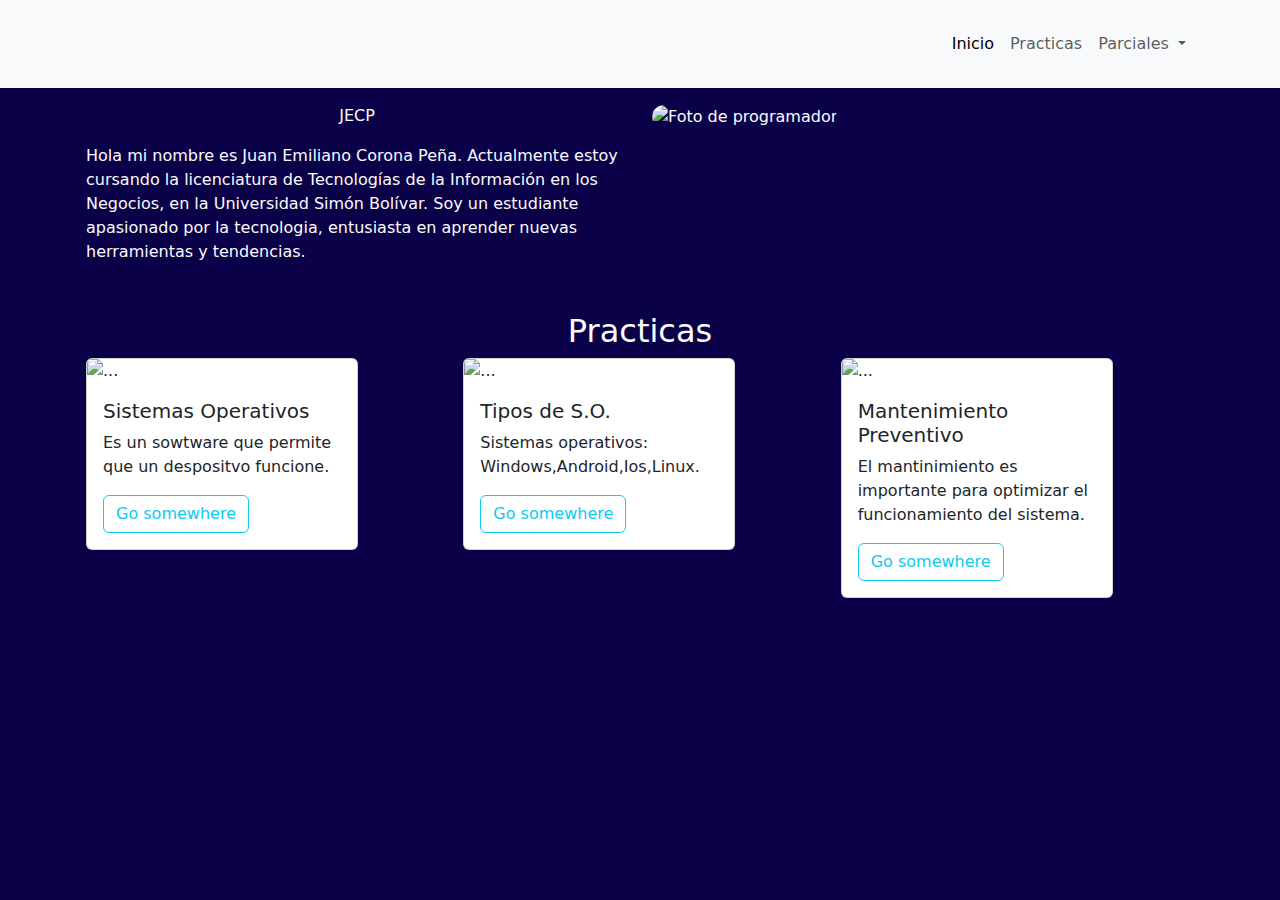
==== index.html @ 76eea1d2 "Add files via upload" ====
<!doctype html>
<html lang="en">
  <head>
    <meta charset="utf-8">
    <meta name="viewport" content="width=device-width, initial-scale=1">
    <title>Emiliano</title>
    <link href="https://cdn.jsdelivr.net/npm/bootstrap@5.3.3/dist/css/bootstrap.min.css" rel="stylesheet" integrity="sha384-QWTKZyjpPEjISv5WaRU9OFeRpok6YctnYmDr5pNlyT2bRjXh0JMhjY6hW+ALEwIH" crossorigin="anonymous">
    <link rel="stylesheet" href="./estilos.css">
  </head>
  <body>
<header>
  <nav class="navbar navbar-expand-lg bg-body-tertiary">
    <div class="container">
      <a class="navbar-brand" href="#">
        <title>JECP</title>
      </a>
      <button class="navbar-toggler" type="button" data-bs-toggle="collapse" data-bs-target="#navbarSupportedContent" aria-controls="navbarSupportedContent" aria-expanded="false" aria-label="Toggle navigation">
        <span class="navbar-toggler-icon"></span>
      </button>
      <div class="collapse navbar-collapse" id="navbarSupportedContent">
        <ul class="navbar-nav ms-auto mb-2 mb-lg-0">
          <li class="nav-item">
            <a class="nav-link active" aria-current="page" href="#">Inicio</a>
          </li>
          <li class="nav-item">
            <a class="nav-link" href="#practicas">Practicas</a>
          </li>
          <li class="nav-item dropdown">
            <a class="nav-link dropdown-toggle" href="#" role="button" data-bs-toggle="dropdown" aria-expanded="false">
              Parciales
            </a>
            <ul class="dropdown-menu">
              <li><a class="dropdown-item" href="#">Primer Parcial</a></li>
              <li><a class="dropdown-item" href="#">Segundo Parcial</a></li>
              <li><hr class="dropdown-divider"></li>
              <li><a class="dropdown-item" href="#">Tercer Parcial</a></li>
            </ul>
          </li>
        </ul>
      </div>
    </div>
  </nav>
</header>
<div class="container">
  <div class="row">
    <div class="col-lg-6 col-md-6 col-sm-12">
      <p class="nombre text-center">JECP</p>
      <p>Hola mi nombre es Juan Emiliano Corona Peña. Actualmente estoy cursando la licenciatura de Tecnologías de la Información en los Negocios, en la Universidad Simón Bolívar. 
        Soy un estudiante apasionado por la tecnologia, entusiasta en aprender nuevas herramientas y tendencias.</p>



    </div>
    <div class="col-lg-6 col-md-6 col-sm-12">
      <img src="./img/dsc8833.webp" alt="Foto de programador" class="programador">
    </div>
  </div>
</div>
<div class="container" >
  <div class="row">
    <div class="col-12 text-center">
      <h2 id="Practicas">Practicas</h2>
    </div>
    <div class="col-lg-4 col-md-4 col-sm-12">
      <div class="card" style="width: 17rem;">
        <img src="./img/download.webp" class="card-img-top img-fluid" alt="...">
        <div class="card-body">
          <h5 class="card-title">Sistemas Operativos</h5>
          <p class="card-text">Es un sowtware que permite que un despositvo funcione.</p>

          </p>
          <a href="#" class="btn btn-outline-info">Go somewhere</a>
        </div>
      </div>
    </div>
    <div class="col-lg-4 col-md-4 col-sm-12">
      <div class="card" style="width: 17rem;">
        <img src="./img/download.webp" class="card-img-top img-fluid" alt="...">
        <div class="card-body">
          <h5 class="card-title">Tipos de S.O.</h5>
          <p class="card-text">Sistemas operativos: Windows,Android,Ios,Linux.</p>
          <a href="#" class="btn btn-outline-info">Go somewhere</a>
        </div>
      </div>
    </div>
    <div class="col-lg-4 col-md-4 col-sm-12">
      <div class="card" style="width: 17rem;">
        <img src="./img/download.webp" class="card-img-top img-fluid" alt="...">
        <div class="card-body">
          <h5 class="card-title">Mantenimiento Preventivo</h5>
          <p class="card-text">El mantinimiento es importante para optimizar el funcionamiento del sistema. </p>
          <a href="#" class="btn btn-outline-info">Go somewhere</a> 
        </div>
      </div>
    </div>
  </div>
</div>


    <script src="https://cdn.jsdelivr.net/npm/bootstrap@5.3.3/dist/js/bootstrap.bundle.min.js" integrity="sha384-YvpcrYf0tY3lHB60NNkmXc5s9fDVZLESaAA55NDzOxhy9GkcIdslK1eN7N6jIeHz" crossorigin="anonymous"></script>
  </body>
</html>
---- estilos.css ----
body{
    background-color: #0a0148;
    color: #fbfbfb;
}

.container{
    padding: 1rem;
}

.programador {
    width: 20rem;
    height: auto;
    border-radius: 35px;
}
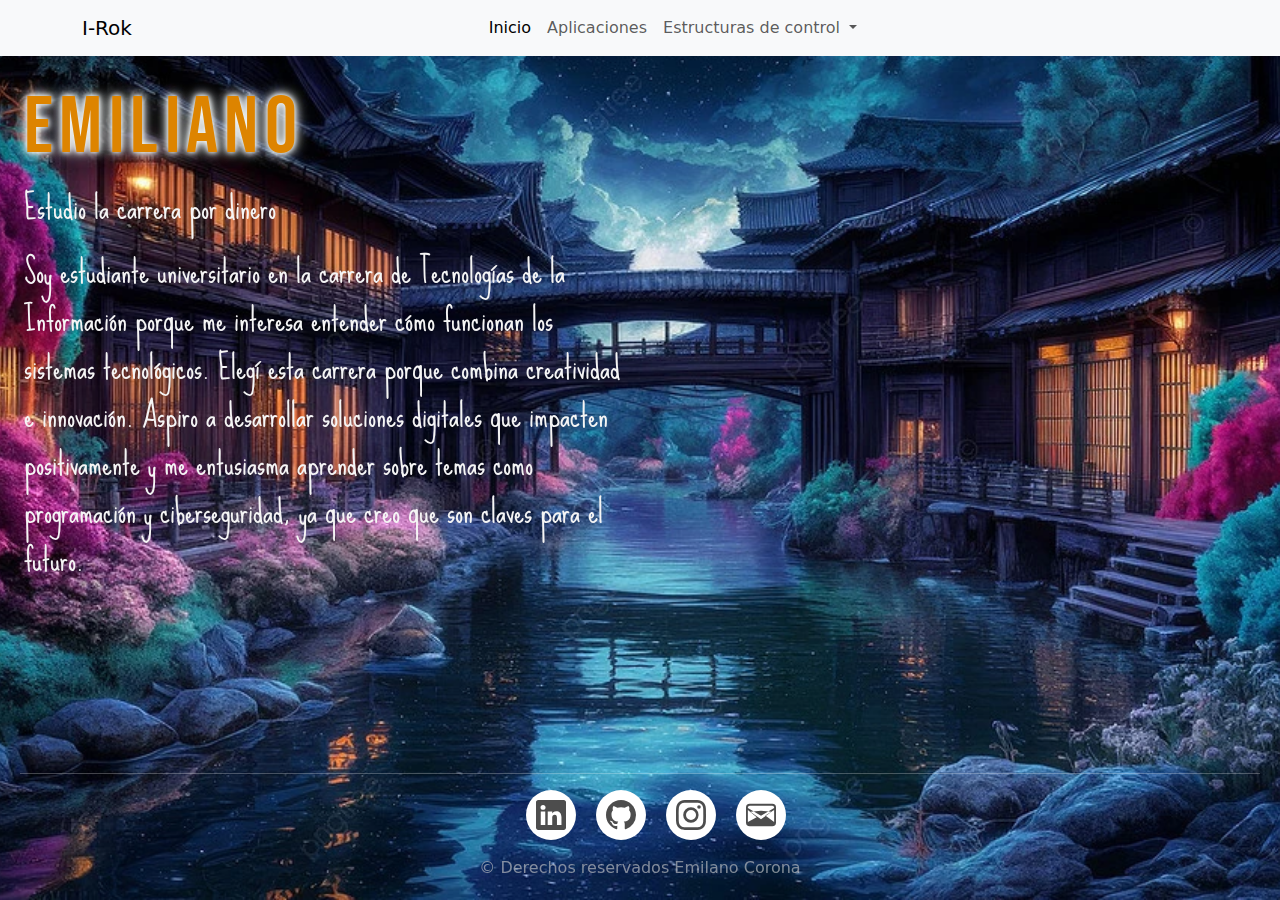
==== commit acead927: "Add files via upload" ====
--- a/index.html
+++ b/index.html
@@ -1,102 +1,188 @@
 <!doctype html>
-<html lang="en">
+<html lang="es">
   <head>
     <meta charset="utf-8">
     <meta name="viewport" content="width=device-width, initial-scale=1">
-    <title>Emiliano</title>
+    <title>JECP</title>
     <link href="https://cdn.jsdelivr.net/npm/bootstrap@5.3.3/dist/css/bootstrap.min.css" rel="stylesheet" integrity="sha384-QWTKZyjpPEjISv5WaRU9OFeRpok6YctnYmDr5pNlyT2bRjXh0JMhjY6hW+ALEwIH" crossorigin="anonymous">
-    <link rel="stylesheet" href="./estilos.css">
+    <link rel="stylesheet" href="https://cdn.jsdelivr.net/npm/bootstrap-icons@1.11.3/font/bootstrap-icons.min.css">
+    <link rel="stylesheet" href="../CSS/styles.css">
+    <link href="https://unpkg.com/aos@2.3.1/dist/aos.css" rel="stylesheet">
+    <link rel="preconnect" href="https://fonts.googleapis.com">
+    <link rel="preconnect" href="https://fonts.gstatic.com" crossorigin>
+    <link href="https://fonts.googleapis.com/css2?family=Bebas+Neue&display=swap" rel="stylesheet">
+    <link rel="preconnect" href="https://fonts.googleapis.com">
+    <link rel="preconnect" href="https://fonts.gstatic.com" crossorigin>
+    <link href="https://fonts.googleapis.com/css2?family=Podkova:wght@400..800&family=Sue+Ellen+Francisco&display=swap" rel="stylesheet">
   </head>
   <body>
-<header>
-  <nav class="navbar navbar-expand-lg bg-body-tertiary">
-    <div class="container">
-      <a class="navbar-brand" href="#">
-        <title>JECP</title>
-      </a>
-      <button class="navbar-toggler" type="button" data-bs-toggle="collapse" data-bs-target="#navbarSupportedContent" aria-controls="navbarSupportedContent" aria-expanded="false" aria-label="Toggle navigation">
-        <span class="navbar-toggler-icon"></span>
-      </button>
-      <div class="collapse navbar-collapse" id="navbarSupportedContent">
-        <ul class="navbar-nav ms-auto mb-2 mb-lg-0">
-          <li class="nav-item">
-            <a class="nav-link active" aria-current="page" href="#">Inicio</a>
-          </li>
-          <li class="nav-item">
-            <a class="nav-link" href="#practicas">Practicas</a>
-          </li>
-          <li class="nav-item dropdown">
-            <a class="nav-link dropdown-toggle" href="#" role="button" data-bs-toggle="dropdown" aria-expanded="false">
-              Parciales
-            </a>
-            <ul class="dropdown-menu">
-              <li><a class="dropdown-item" href="#">Primer Parcial</a></li>
-              <li><a class="dropdown-item" href="#">Segundo Parcial</a></li>
-              <li><hr class="dropdown-divider"></li>
-              <li><a class="dropdown-item" href="#">Tercer Parcial</a></li>
-            </ul>
-          </li>
-        </ul>
-      </div>
-    </div>
-  </nav>
-</header>
-<div class="container">
-  <div class="row">
-    <div class="col-lg-6 col-md-6 col-sm-12">
-      <p class="nombre text-center">JECP</p>
-      <p>Hola mi nombre es Juan Emiliano Corona Peña. Actualmente estoy cursando la licenciatura de Tecnologías de la Información en los Negocios, en la Universidad Simón Bolívar. 
-        Soy un estudiante apasionado por la tecnologia, entusiasta en aprender nuevas herramientas y tendencias.</p>
+       <header>
+        <nav class="navbar navbar-expand-lg bg-body-tertiary">
+          <div class="container">
+            <a class="navbar-brand" href="./index.html">I-Rok</a>
+            <button class="navbar-toggler" type="button" data-bs-toggle="collapse" data-bs-target="#navbarSupportedContent" aria-controls="navbarSupportedContent" aria-expanded="false" aria-label="Toggle navigation">
+              <span class="navbar-toggler-icon"></span>
+            </button>
+            <div class="collapse navbar-collapse" id="navbarSupportedContent">
+              <ul class="navbar-nav mx-auto mb-2 mb-lg-0">
+                <li class="nav-item">
+                  <a class="nav-link active" aria-current="page" href="./index.html">Inicio</a>
+                </li>
+                <li class="nav-item">
+                  <a class="nav-link" href="./aplicacones.html">Aplicaciones</a>
+                </li>
+                <li class="nav-item dropdown">
+                  <a class="nav-link dropdown-toggle" href="#" role="button" data-bs-toggle="dropdown" aria-expanded="false">
+                    Estructuras de control 
+                  </a>
+                  <ul class="dropdown-menu">
+                    <li><a class="dropdown-item" href="./page/lineal.html">Lineal</a></li>
+                    <li><a class="dropdown-item" href="./page/if.html">If</a></li>
+                    <li><a class="dropdown-item" href="./page/while.html">While</a></li>
+                    <li><a class="dropdown-item" href="./page/dowhile.html">Do while</a></li>
+                    <li><a class="dropdown-item" href="./page/case.html">Case</a></li>
+                    <li><hr class="dropdown-divider"></li>
+                    <li><a class="dropdown-item" href="#">Something else here</a></li>
+                  </ul>
+                </li>
+              </ul>
+            </div>
+          </div>
+        </nav>
+       </header>
+       <main>
+           <section>
+            <div class="row">
+               <div data-aos="flip-left">
+                 <h2>Emiliano</h2>
+               </div>
+               <div class="col-lg-6 col-md-6 col-sm-12"  data-aos="fade-down-left">
+                <p class="texto">Estudio la carrera por dinero</p>
+                <p class="texto">Soy estudiante universitario en la carrera de Tecnologías de la Información porque me interesa entender cómo funcionan los sistemas tecnológicos. Elegí esta carrera porque combina creatividad e innovación. Aspiro a desarrollar soluciones digitales que impacten positivamente y me entusiasma aprender sobre temas como programación y ciberseguridad, ya que creo que son claves para el futuro.</p>
+               </div>
+              <div class="col-lg-6 col-md-6 col-sm-12"></div>
+            </div>
+           </section>
+           <section>
+            <div class="row">
+              <div class="col"></div>
+              <div class="col"></div>
+            </div>
+           </section>
+       </main> 
+       <footer class="footer fixed-bottom">
+         <hr>
 
+         
+         <ul class="example-2">
+           <li class="icon-content">
+             <a
+               href="https://www.linkedin.com/in/juan-emiliano-corona-pe%C3%B1a-049668335/"
+               aria-label="LinkedIn"
+               data-social="linkedin"
+             >
+               <div class="filled"></div>
+               <svg
+                 xmlns="http://www.w3.org/2000/svg"
+                 width="16"
+                 height="16"
+                 fill="currentColor"
+                 class="bi bi-linkedin"
+                 viewBox="0 0 16 16"
+                 xml:space="preserve"
+               >
+                 <path
+                   d="M0 1.146C0 .513.526 0 1.175 0h13.65C15.474 0 16 .513 16 1.146v13.708c0 .633-.526 1.146-1.175 1.146H1.175C.526 16 0 15.487 0 14.854zm4.943 12.248V6.169H2.542v7.225zm-1.2-8.212c.837 0 1.358-.554 1.358-1.248-.015-.709-.52-1.248-1.342-1.248S2.4 3.226 2.4 3.934c0 .694.521 1.248 1.327 1.248zm4.908 8.212V9.359c0-.216.016-.432.08-.586.173-.431.568-.878 1.232-.878.869 0 1.216.662 1.216 1.634v3.865h2.401V9.25c0-2.22-1.184-3.252-2.764-3.252-1.274 0-1.845.7-2.165 1.193v.025h-.016l.016-.025V6.169h-2.4c.03.678 0 7.225 0 7.225z"
+                   fill="currentColor"
+                 ></path>
+               </svg>
+             </a>
+             <div class="tooltip">EmilianoCorona</div>
+           </li>
+           <li class="icon-content">
+             <a href="https://github.com/EmilianoCrnp" aria-label="GitHub" data-social="github">
+               <div class="filled"></div>
+               <svg
+                 xmlns="http://www.w3.org/2000/svg"
+                 width="16"
+                 height="16"
+                 fill="currentColor"
+                 class="bi bi-github"
+                 viewBox="0 0 16 16"
+                 xml:space="preserve"
+               >
+                 <path
+                   d="M8 0C3.58 0 0 3.58 0 8c0 3.54 2.29 6.53 5.47 7.59.4.07.55-.17.55-.38 0-.19-.01-.82-.01-1.49-2.01.37-2.53-.49-2.69-.94-.09-.23-.48-.94-.82-1.13-.28-.15-.68-.52-.01-.53.63-.01 1.08.58 1.23.82.72 1.21 1.87.87 2.33.66.07-.52.28-.87.51-1.07-1.78-.2-3.64-.89-3.64-3.95 0-.87.31-1.59.82-2.15-.08-.2-.36-1.02.08-2.12 0 0 .67-.21 2.2.82.64-.18 1.32-.27 2-.27s1.36.09 2 .27c1.53-1.04 2.2-.82 2.2-.82.44 1.1.16 1.92.08 2.12.51.56.82 1.27.82 2.15 0 3.07-1.87 3.75-3.65 3.95.29.25.54.73.54 1.48 0 1.07-.01 1.93-.01 2.2 0 .21.15.46.55.38A8.01 8.01 0 0 0 16 8c0-4.42-3.58-8-8-8"
+                   fill="currentColor"
+                 ></path>
+               </svg>
+             </a>
+             <div class="tooltip">EmilianoCrnp</div>
+           </li>
+           <li class="icon-content">
+             <a
+               href="https://www.instagram.com/emi.corona.7/"
+               aria-label="Instagram"
+               data-social="instagram"
+             >
+               <div class="filled"></div>
+               <svg
+                 xmlns="http://www.w3.org/2000/svg"
+                 width="16"
+                 height="16"
+                 fill="currentColor"
+                 class="bi bi-instagram"
+                 viewBox="0 0 16 16"
+                 xml:space="preserve"
+               >
+                 <path
+                   d="M8 0C5.829 0 5.556.01 4.703.048 3.85.088 3.269.222 2.76.42a3.9 3.9 0 0 0-1.417.923A3.9 3.9 0 0 0 .42 2.76C.222 3.268.087 3.85.048 4.7.01 5.555 0 5.827 0 8.001c0 2.172.01 2.444.048 3.297.04.852.174 1.433.372 1.942.205.526.478.972.923 1.417.444.445.89.719 1.416.923.51.198 1.09.333 1.942.372C5.555 15.99 5.827 16 8 16s2.444-.01 3.298-.048c.851-.04 1.434-.174 1.943-.372a3.9 3.9 0 0 0 1.416-.923c.445-.445.718-.891.923-1.417.197-.509.332-1.09.372-1.942C15.99 10.445 16 10.173 16 8s-.01-2.445-.048-3.299c-.04-.851-.175-1.433-.372-1.941a3.9 3.9 0 0 0-.923-1.417A3.9 3.9 0 0 0 13.24.42c-.51-.198-1.092-.333-1.943-.372C10.443.01 10.172 0 7.998 0zm-.717 1.442h.718c2.136 0 2.389.007 3.232.046.78.035 1.204.166 1.486.275.373.145.64.319.92.599s.453.546.598.92c.11.281.24.705.275 1.485.039.843.047 1.096.047 3.231s-.008 2.389-.047 3.232c-.035.78-.166 1.203-.275 1.485a2.5 2.5 0 0 1-.599.919c-.28.28-.546.453-.92.598-.28.11-.704.24-1.485.276-.843.038-1.096.047-3.232.047s-2.39-.009-3.233-.047c-.78-.036-1.203-.166-1.485-.276a2.5 2.5 0 0 1-.92-.598 2.5 2.5 0 0 1-.6-.92c-.109-.281-.24-.705-.275-1.485-.038-.843-.046-1.096-.046-3.233s.008-2.388.046-3.231c.036-.78.166-1.204.276-1.486.145-.373.319-.64.599-.92s.546-.453.92-.598c.282-.11.705-.24 1.485-.276.738-.034 1.024-.044 2.515-.045zm4.988 1.328a.96.96 0 1 0 0 1.92.96.96 0 0 0 0-1.92m-4.27 1.122a4.109 4.109 0 1 0 0 8.217 4.109 4.109 0 0 0 0-8.217m0 1.441a2.667 2.667 0 1 1 0 5.334 2.667 2.667 0 0 1 0-5.334"
+                   fill="currentColor"
+                 ></path>
+               </svg>
+             </a>
+             <div class="tooltip">emi.corona7</div>
+           </li>
+           <li class="icon-content">
+             <a href="mailto:example@example.com" aria-label="Mail" data-social="mail">
+             <div class="filled"></div>
+             <svg
+               xmlns="http://www.w3.org/2000/svg"
+               width="16"
+               height="16"
+               fill="currentColor"
+               class="bi bi-envelope"
+               viewBox="0 0 16 16"
+             >
+              <path
+               d="M0 4a2 2 0 0 1 2-2h12a2 2 0 0 1 2 2v8a2 2 0 0 1-2 2H2a2 2 0 0 1-2-2V4zm2-1a1 1 0 0 0-1 1v.217l7 4.2 7-4.2V4a1 1 0 0 0-1-1H2zm13 2.383-4.708 2.825L15 11.783V5.383zM1 5.383v6.4l4.708-2.575L1 5.383zm1.345.86L8 10.21l5.655-3.967L8 5.667 2.345 6.243z"
+             ></path>
+           </svg>
+          </a>
+       <div class="tooltip">Mail</div>
+     </li>
 
+         </ul>
 
-    </div>
-    <div class="col-lg-6 col-md-6 col-sm-12">
-      <img src="./img/dsc8833.webp" alt="Foto de programador" class="programador">
-    </div>
-  </div>
-</div>
-<div class="container" >
-  <div class="row">
-    <div class="col-12 text-center">
-      <h2 id="Practicas">Practicas</h2>
-    </div>
-    <div class="col-lg-4 col-md-4 col-sm-12">
-      <div class="card" style="width: 17rem;">
-        <img src="./img/download.webp" class="card-img-top img-fluid" alt="...">
-        <div class="card-body">
-          <h5 class="card-title">Sistemas Operativos</h5>
-          <p class="card-text">Es un sowtware que permite que un despositvo funcione.</p>
+         <div class="col-md-12 text-right">
+          <div class="footer-copyright">
+          &copy; Derechos reservados Emilano Corona
+          </div>
 
-          </p>
-          <a href="#" class="btn btn-outline-info">Go somewhere</a>
-        </div>
-      </div>
-    </div>
-    <div class="col-lg-4 col-md-4 col-sm-12">
-      <div class="card" style="width: 17rem;">
-        <img src="./img/download.webp" class="card-img-top img-fluid" alt="...">
-        <div class="card-body">
-          <h5 class="card-title">Tipos de S.O.</h5>
-          <p class="card-text">Sistemas operativos: Windows,Android,Ios,Linux.</p>
-          <a href="#" class="btn btn-outline-info">Go somewhere</a>
-        </div>
-      </div>
-    </div>
-    <div class="col-lg-4 col-md-4 col-sm-12">
-      <div class="card" style="width: 17rem;">
-        <img src="./img/download.webp" class="card-img-top img-fluid" alt="...">
-        <div class="card-body">
-          <h5 class="card-title">Mantenimiento Preventivo</h5>
-          <p class="card-text">El mantinimiento es importante para optimizar el funcionamiento del sistema. </p>
-          <a href="#" class="btn btn-outline-info">Go somewhere</a> 
-        </div>
-      </div>
-    </div>
-  </div>
-</div>
+         </div>
+         
+         
+       </footer>
+    <script src="https://cdn.jsdelivr.net/npm/bootstrap@5.3.3/dist/js/bootstrap.bundle.min.js" integrity="sha384-YvpcrYf0tY3lHB60NNkmXc5s9fDVZLESaAA55NDzOxhy9GkcIdslK1eN7N6jIeHz" crossorigin="anonymous"></script>
+    <script src="https://unpkg.com/aos@2.3.1/dist/aos.js"></script>
+    <script>
+			AOS.init({
+				easing: 'ease-out-back',
+				duration: 2500
+			});
+		</script>
+    
 
-
-    <script src="https://cdn.jsdelivr.net/npm/bootstrap@5.3.3/dist/js/bootstrap.bundle.min.js" integrity="sha384-YvpcrYf0tY3lHB60NNkmXc5s9fDVZLESaAA55NDzOxhy9GkcIdslK1eN7N6jIeHz" crossorigin="anonymous"></script>
   </body>
 </html>
+
--- a/CSS/styles.css
+++ b/CSS/styles.css
@@ -0,0 +1,172 @@
+html, body {
+    height: 100%;
+    margin: 0;
+}
+
+body {
+    background: url(../assets/img/pngtree-anime-style-japanese-landscape-night-scene-serene-water-lake-wooden-bridge-image_15840606-_1.webp);
+    background-size: cover;
+    background-repeat: no-repeat;
+    background-position: center;
+    color: whitesmoke;
+}
+
+section {
+    padding: 1.5rem;
+}
+
+h2{
+    font-size: 5rem;
+    color:rgb(221, 132, 0) ;
+    letter-spacing: 0.4rem;
+    font-family:"bebas neue", sans-serif ;
+    text-shadow: 0 0 5px #f3f7f7,
+                 0 0 10px #f4f7f7,
+                 0 0 15px #ecf4f3;   
+}
+
+h3{
+  font-size: 3rem;
+  color:rgb(221, 132, 0) ;
+  letter-spacing: 0.4rem;
+  font-family:"bebas neue", sans-serif ;
+  text-shadow: 0 0 5px #f3f7f7,
+               0 0 10px #f4f7f7,
+               0 0 15px #ecf4f3;   
+}
+.texto{
+    font-family: "Sue Ellen Francisco", cursive;
+    font-size: 2rem;
+    font-weight: 500;
+    font-style: normal;
+   
+}
+
+.custom-img {
+  width: 35%; 
+  display: block;
+  margin: auto; 
+}
+
+.custom-img1 {
+  width: 80%; 
+  display: block;
+  margin: auto; 
+}
+
+
+
+.footer {
+  color:#ffffff;
+  padding: 20px;
+  text-align: center;
+    
+
+    
+}
+
+.footer-copyright {
+  color: #cccccc9d
+}
+
+/* From Uiverse.io by wilsondesouza */ 
+ul {
+  list-style: none;
+}
+
+.example-2 {
+  display: flex;
+  justify-content: center;
+  align-items: center;
+}
+.example-2 .icon-content {
+  margin: 0 10px;
+  position: relative;
+}
+.example-2 .icon-content .tooltip {
+  position: absolute;
+  top: -30px;
+  left: 50%;
+  transform: translateX(-50%);
+  color: #fff;
+  padding: 6px 10px;
+  border-radius: 5px;
+  opacity: 0;
+  visibility: hidden;
+  font-size: 14px;
+  transition: all 0.3s ease;
+}
+.example-2 .icon-content:hover .tooltip {
+  opacity: 1;
+  visibility: visible;
+  top: -50px;
+}
+.example-2 .icon-content a {
+  position: relative;
+  overflow: hidden;
+  display: flex;
+  justify-content: center;
+  align-items: center;
+  width: 50px;
+  height: 50px;
+  border-radius: 50%;
+  color: #4d4d4d;
+  background-color: #fff;
+  transition: all 0.3s ease-in-out;
+}
+.example-2 .icon-content a:hover {
+  box-shadow: 3px 2px 45px 0px rgb(0 0 0 / 12%);
+}
+.example-2 .icon-content a svg {
+  position: relative;
+  z-index: 1;
+  width: 30px;
+  height: 30px;
+}
+.example-2 .icon-content a:hover {
+  color: white;
+}
+.example-2 .icon-content a .filled {
+  position: absolute;
+  top: auto;
+  bottom: 0;
+  left: 0;
+  width: 100%;
+  height: 0;
+  background-color: #000;
+  transition: all 0.3s ease-in-out;
+}
+.example-2 .icon-content a:hover .filled {
+  height: 100%;
+}
+
+.example-2 .icon-content a[data-social="linkedin"] .filled,
+.example-2 .icon-content a[data-social="linkedin"] ~ .tooltip {
+  background-color: #0274b3;
+}
+
+.example-2 .icon-content a[data-social="github"] .filled,
+.example-2 .icon-content a[data-social="github"] ~ .tooltip {
+  background-color: #24262a;
+}
+.example-2 .icon-content a[data-social="instagram"] .filled,
+.example-2 .icon-content a[data-social="instagram"] ~ .tooltip {
+  background: linear-gradient(
+    45deg,
+    #405de6,
+    #5b51db,
+    #b33ab4,
+    #c135b4,
+    #e1306c,
+    #fd1f1f
+  );
+}
+.example-2 .icon-content a[data-social="mail"] .filled,
+.example-2 .icon-content a[data-social="mail"] ~ .tooltip {
+  background-color: #ff0000;
+}
+
+  
+
+  
+  